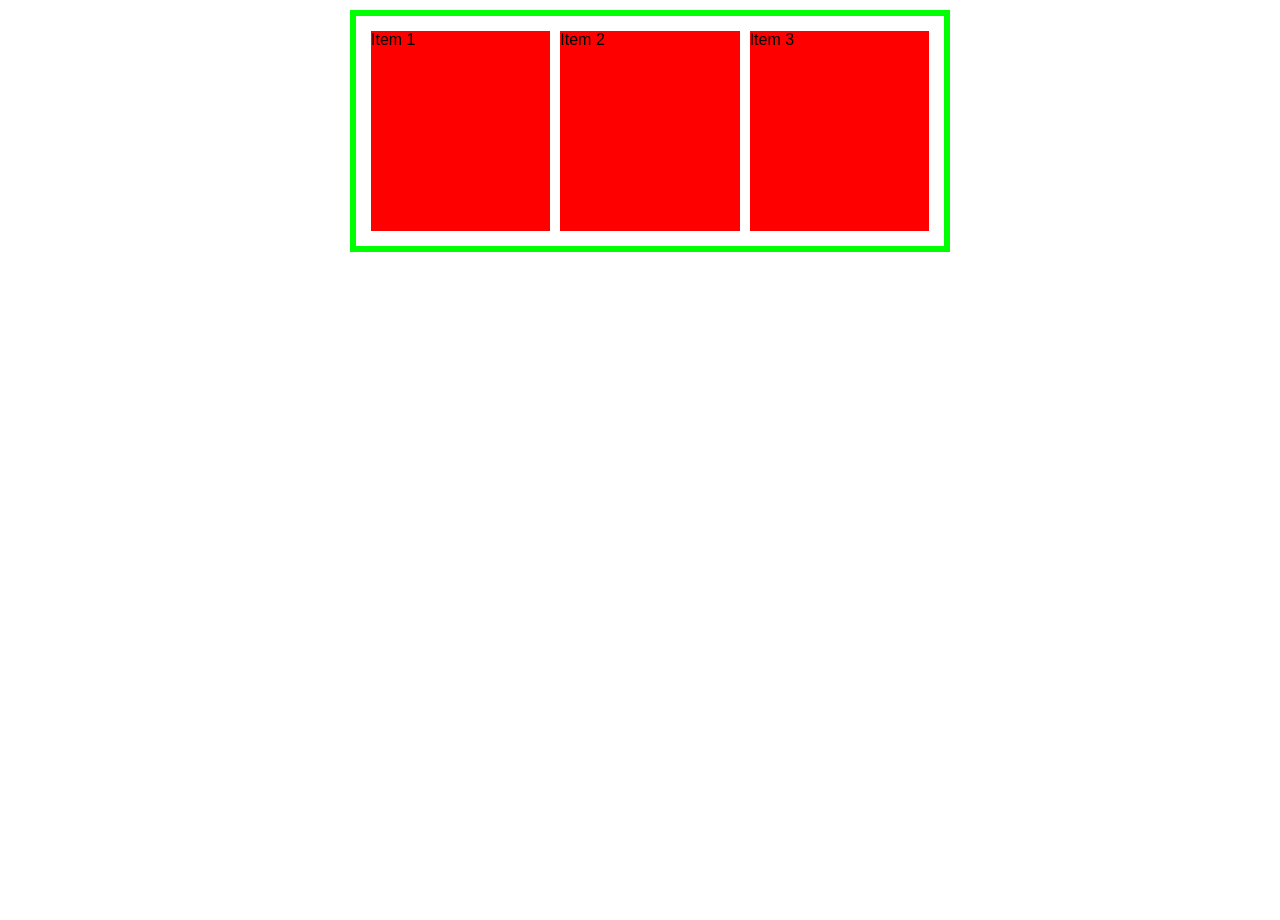
==== flexbox_layout/index.html @ ccd3394a "learning flexbox in css" ====
<!DOCTYPE html>
<html lang="en">
  <head>
    <meta charset="UTF-8" />
    <meta name="viewport" content="width=device-width, initial-scale=1.0" />
    <title>Flexbox Layout</title>
    <link rel="stylesheet" href="./css/style.css" />
  </head>
  <body>
    <div class="container">
      <div class="item">Item 1</div>
      <div class="item">Item 2</div>
      <div class="item">Item 3</div>
    </div>
    <script src="./js/script.js"></script>
  </body>
</html>
---- flexbox_layout/css/style.css ----
*,
*::before,
*::after {
  margin: 0;
  padding: 0;
  box-sizing: border-box;
}

body {
  font-family: Arial, Helvetica, sans-serif;
  max-width: 600px;
  height: 100vh;
  margin: 10px auto;
}
.container {
  width: 100%;
  border: 6px solid #00ff00;
  margin: 10px;
  padding: 10px;
  display: flex;
}
.item {
  width: 100%;
  height: 200px;
  margin: 5px;
  background-color: #ff0000;
}
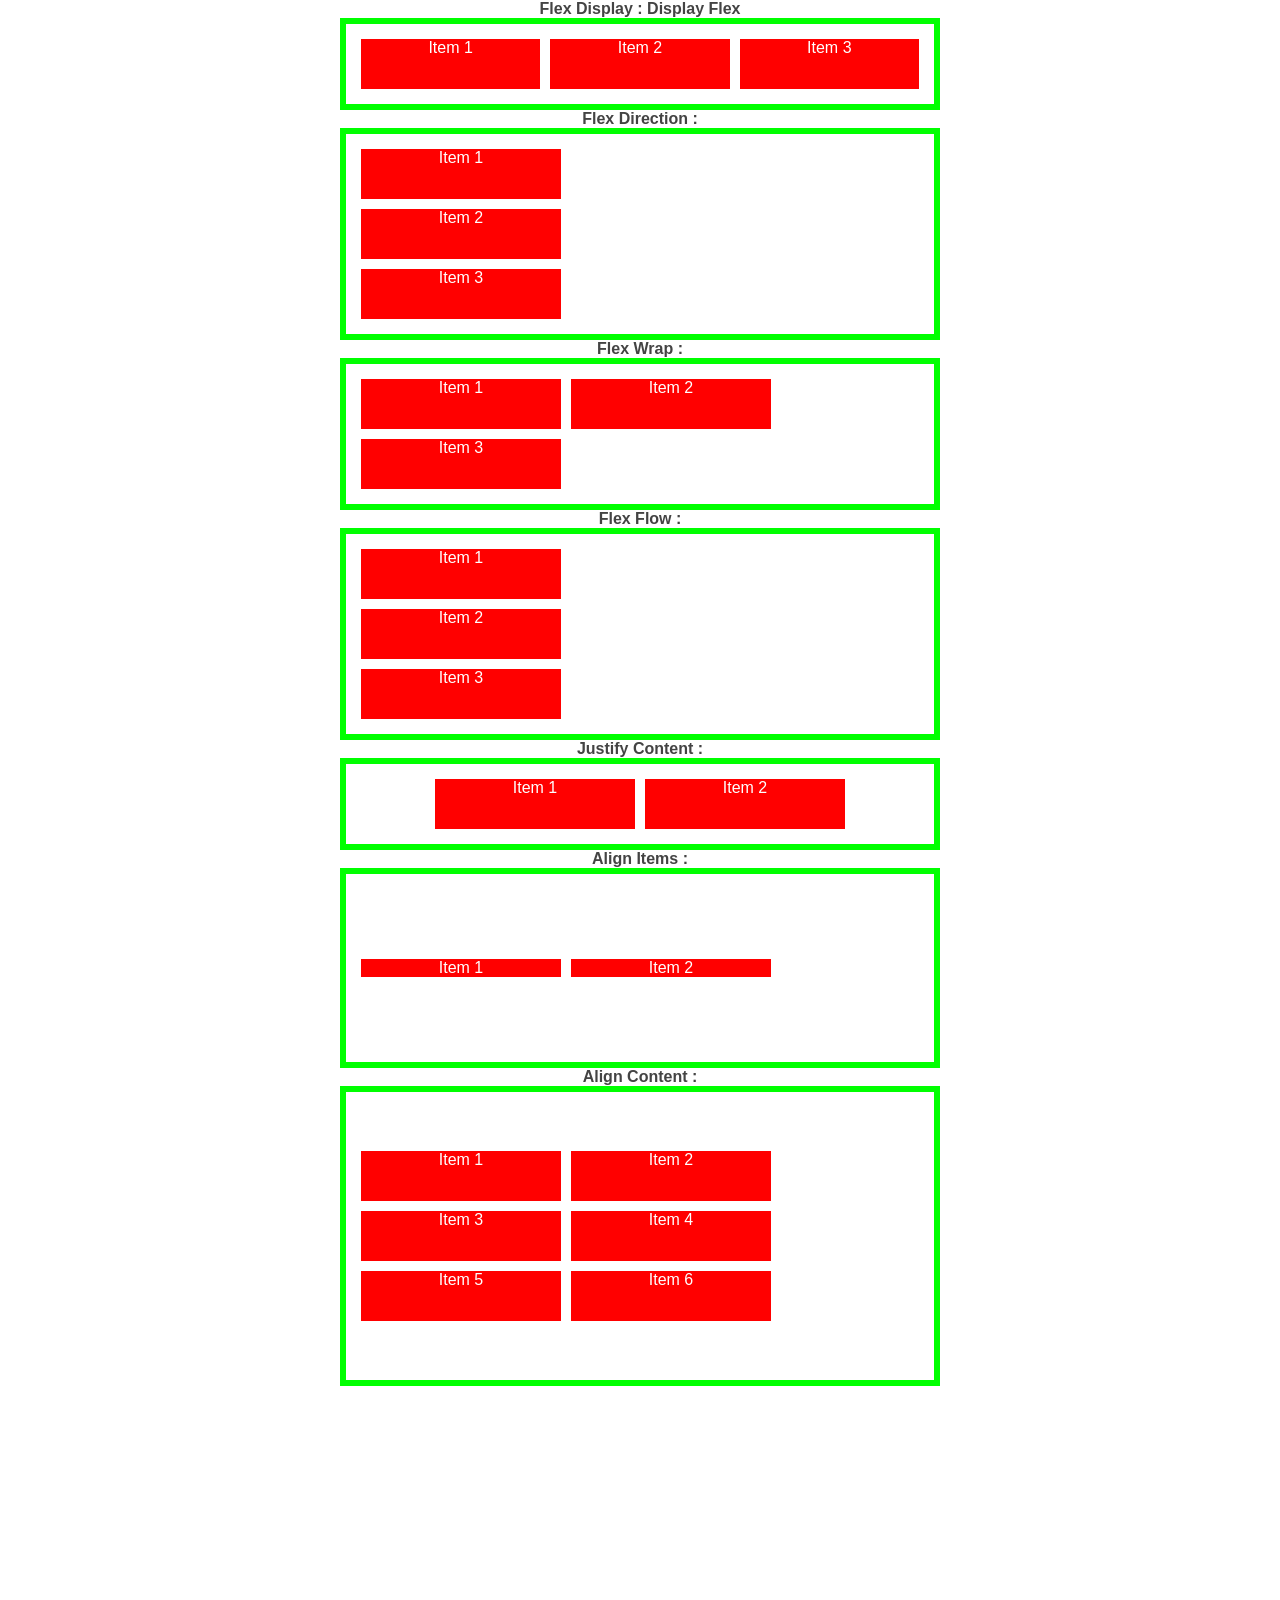
==== commit abc0fc1a: "learning flex container properties" ====
--- a/flexbox_layout/index.html
+++ b/flexbox_layout/index.html
@@ -7,11 +7,63 @@
     <link rel="stylesheet" href="./css/style.css" />
   </head>
   <body>
-    <div class="container">
-      <div class="item">Item 1</div>
-      <div class="item">Item 2</div>
-      <div class="item">Item 3</div>
-    </div>
+    <section>
+      <h1>Flex Display : Display Flex</h1>
+      <div class="container flex_display">
+        <div class="item">Item 1</div>
+        <div class="item">Item 2</div>
+        <div class="item">Item 3</div>
+      </div>
+    </section>
+    <section>
+      <h1>Flex Direction :</h1>
+      <div class="container flex_direction">
+        <div class="item">Item 1</div>
+        <div class="item">Item 2</div>
+        <div class="item">Item 3</div>
+      </div>
+    </section>
+    <section>
+      <h1>Flex Wrap :</h1>
+      <div class="container flex_wrap">
+        <div class="item">Item 1</div>
+        <div class="item">Item 2</div>
+        <div class="item">Item 3</div>
+      </div>
+    </section>
+    <section>
+      <h1>Flex Flow :</h1>
+      <div class="container flex_flow">
+        <div class="item">Item 1</div>
+        <div class="item">Item 2</div>
+        <div class="item">Item 3</div>
+      </div>
+    </section>
+    <section>
+      <h1>Justify Content :</h1>
+      <div class="container justify_content">
+        <div class="item">Item 1</div>
+        <div class="item">Item 2</div>
+      </div>
+    </section>
+    <section>
+      <h1>Align Items :</h1>
+      <div class="container align_item">
+        <div class="item">Item 1</div>
+        <div class="item">Item 2</div>
+      </div>
+    </section>
+    <section>
+      <h1>Align Content :</h1>
+      <div class="container align_content">
+        <div class="item">Item 1</div>
+        <div class="item">Item 2</div>
+        <div class="item">Item 3</div>
+        <div class="item">Item 4</div>
+        <div class="item">Item 5</div>
+        <div class="item">Item 6</div>
+      </div>
+    </section>
     <script src="./js/script.js"></script>
   </body>
 </html>
--- a/flexbox_layout/css/style.css
+++ b/flexbox_layout/css/style.css
@@ -9,19 +9,54 @@
 body {
   font-family: Arial, Helvetica, sans-serif;
   max-width: 600px;
-  height: 100vh;
-  margin: 10px auto;
+  height: 300vh;
+  margin: 0 auto;
 }
 .container {
   width: 100%;
   border: 6px solid #00ff00;
-  margin: 10px;
+  margin: 0px;
   padding: 10px;
   display: flex;
 }
+.flex_display {
+  display: flex;
+}
+.flex_direction {
+  flex-direction: column;
+}
+.flex_wrap {
+  flex-wrap: wrap;
+}
+.flex_flow {
+  flex-flow: column wrap;
+}
+.justify_content {
+  justify-content: center;
+}
+.align_item {
+  height: 200px;
+  align-items: center;
+}
+.align_item .item {
+  height: auto;
+}
+.align_content {
+  height: 300px;
+  flex-wrap: wrap;
+  align-content: center;
+}
 .item {
-  width: 100%;
-  height: 200px;
+  width: 200px;
+  height: 50px;
   margin: 5px;
+  color: white;
   background-color: #ff0000;
+  text-align: center;
+  align-items: center;
 }
+h1 {
+  font-size: 16px;
+  color: #444444;
+  text-align: center;
+}
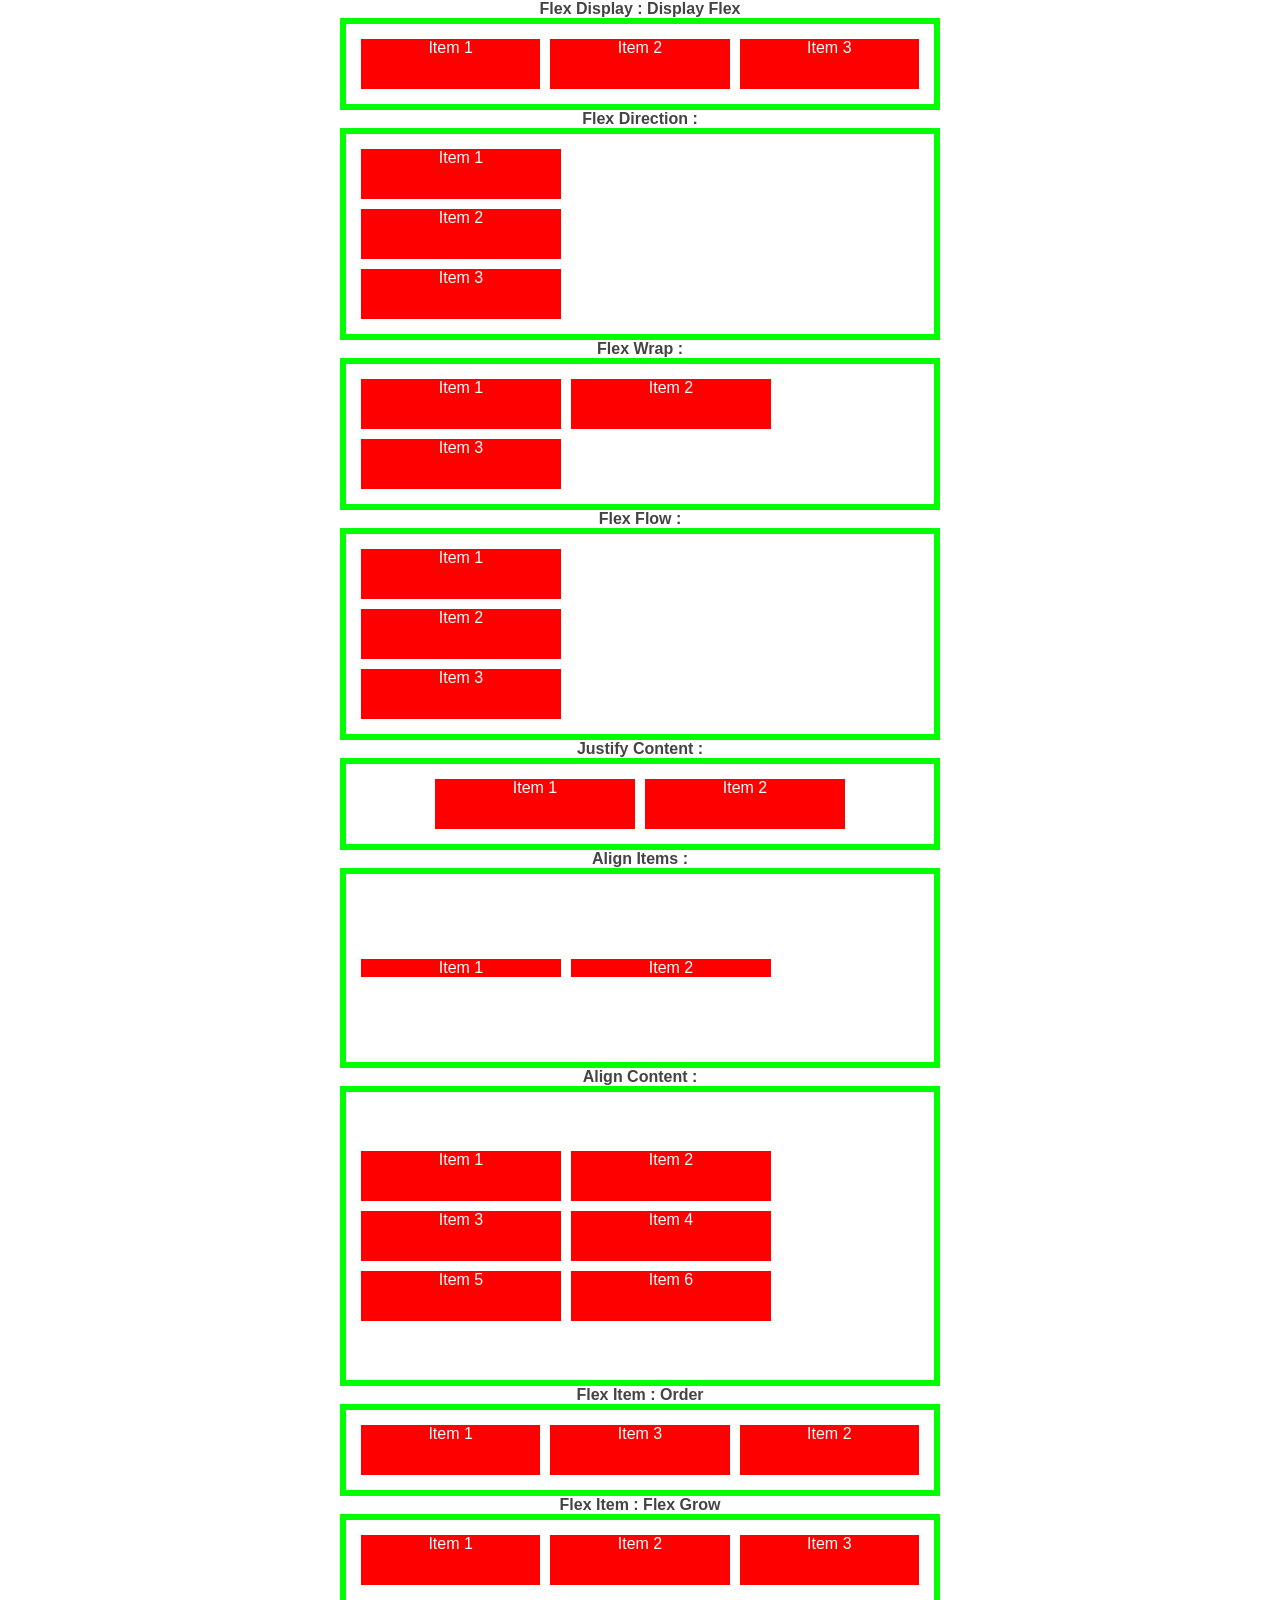
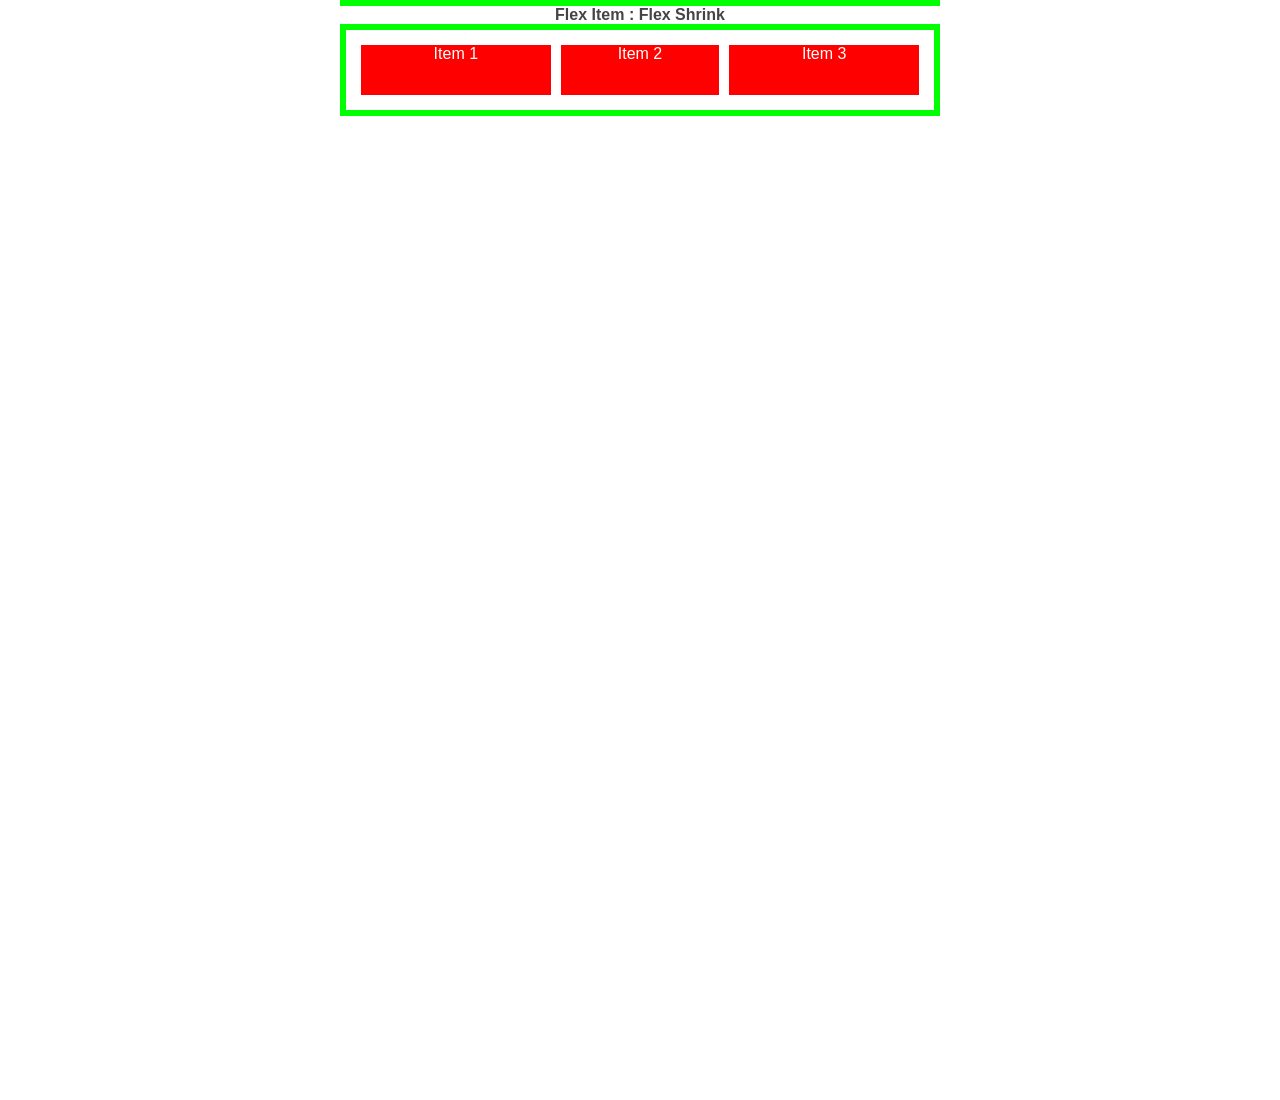
==== commit bd32b85e: "learning flex item" ====
--- a/flexbox_layout/index.html
+++ b/flexbox_layout/index.html
@@ -64,6 +64,30 @@
         <div class="item">Item 6</div>
       </div>
     </section>
+    <section>
+      <h1>Flex Item : Order</h1>
+      <div class="container flex_item_order">
+        <div class="item">Item 1</div>
+        <div class="item2">Item 2</div>
+        <div class="item">Item 3</div>
+      </div>
+    </section>
+    <section>
+      <h1>Flex Item : Flex Grow</h1>
+      <div class="container flex_grow">
+        <div class="item">Item 1</div>
+        <div class="item2">Item 2</div>
+        <div class="item">Item 3</div>
+      </div>
+    </section>
+    <section>
+      <h1>Flex Item : Flex Shrink</h1>
+      <div class="container flex_shrink">
+        <div class="item">Item 1</div>
+        <div class="item2">Item 2</div>
+        <div class="item">Item 3</div>
+      </div>
+    </section>
     <script src="./js/script.js"></script>
   </body>
 </html>
--- a/flexbox_layout/css/style.css
+++ b/flexbox_layout/css/style.css
@@ -46,7 +46,9 @@
   flex-wrap: wrap;
   align-content: center;
 }
-.item {
+
+.item,
+.item2 {
   width: 200px;
   height: 50px;
   margin: 5px;
@@ -60,3 +62,13 @@
   color: #444444;
   text-align: center;
 }
+.flex_item_order .item2 {
+  order: 1;
+}
+
+.flex_grow .item2 {
+  flex-grow: 1;
+}
+.flex_shrink .item2 {
+  flex-shrink: 4;
+}
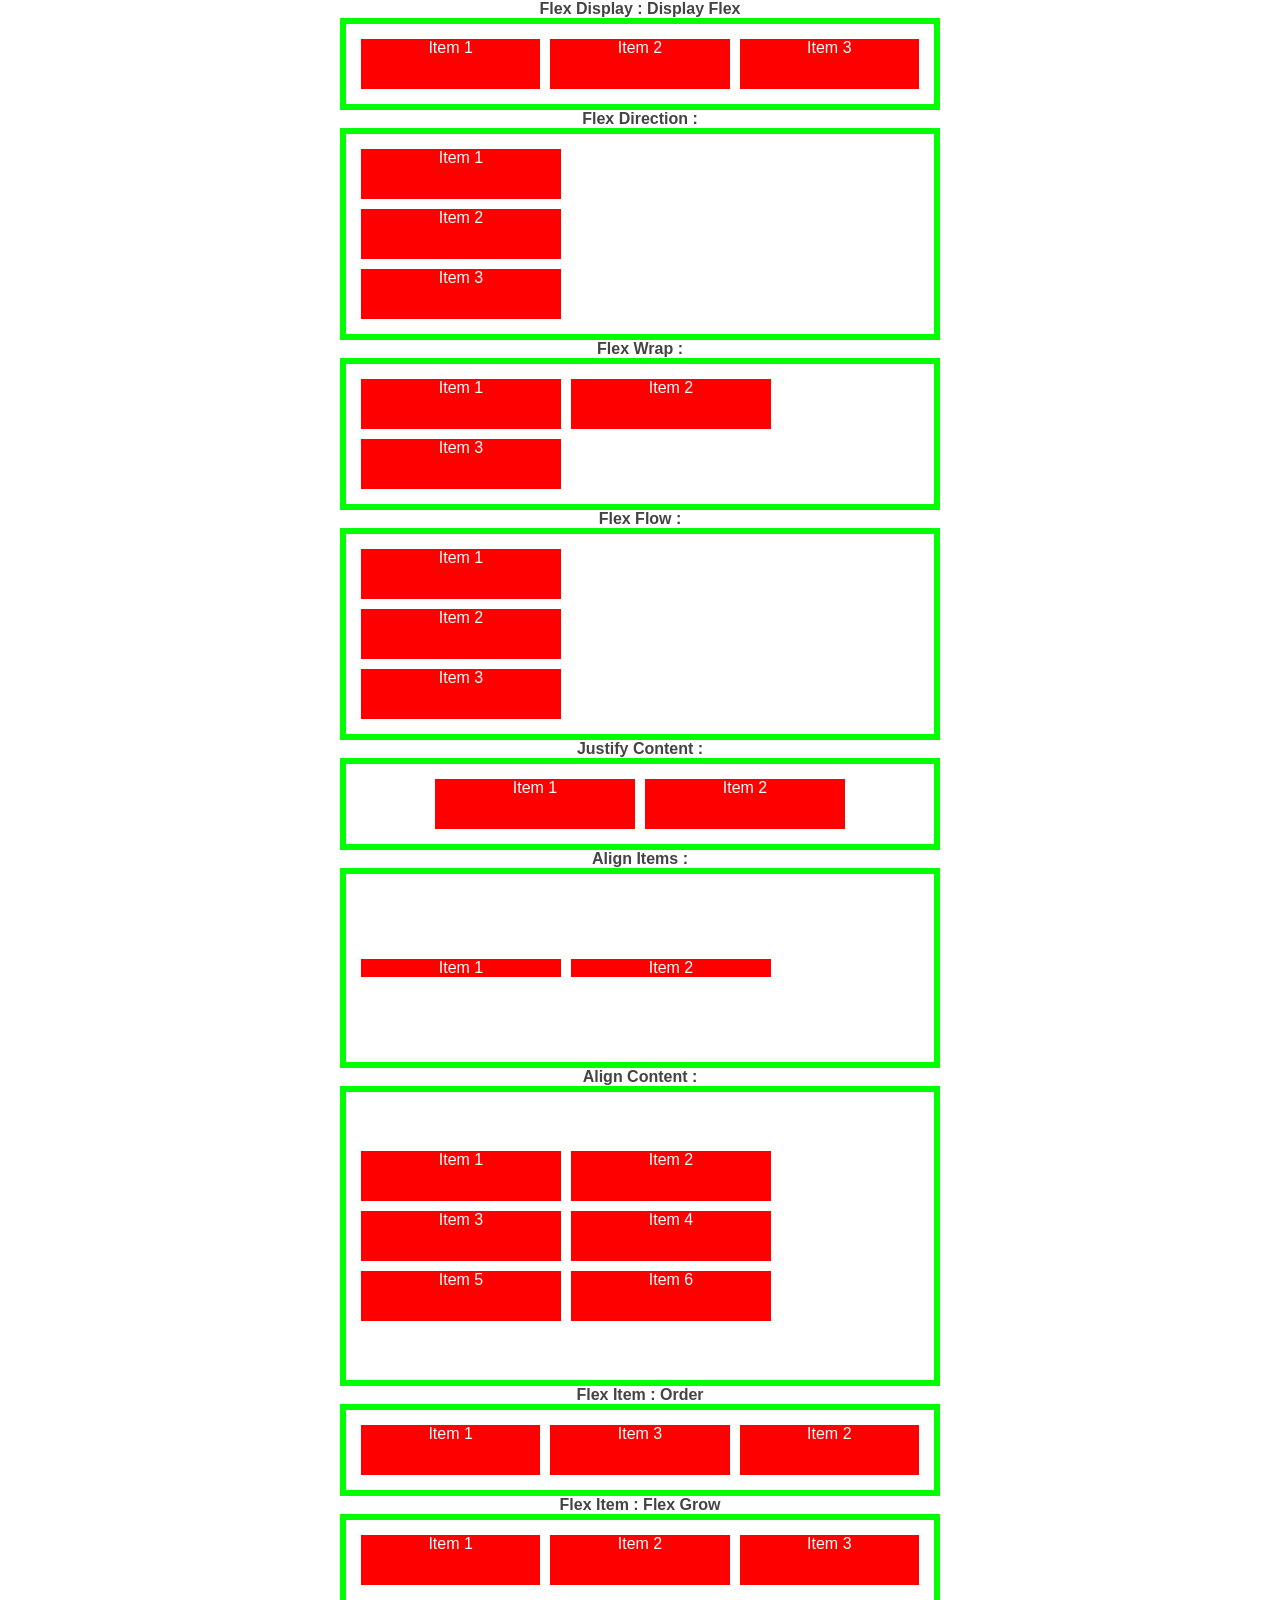
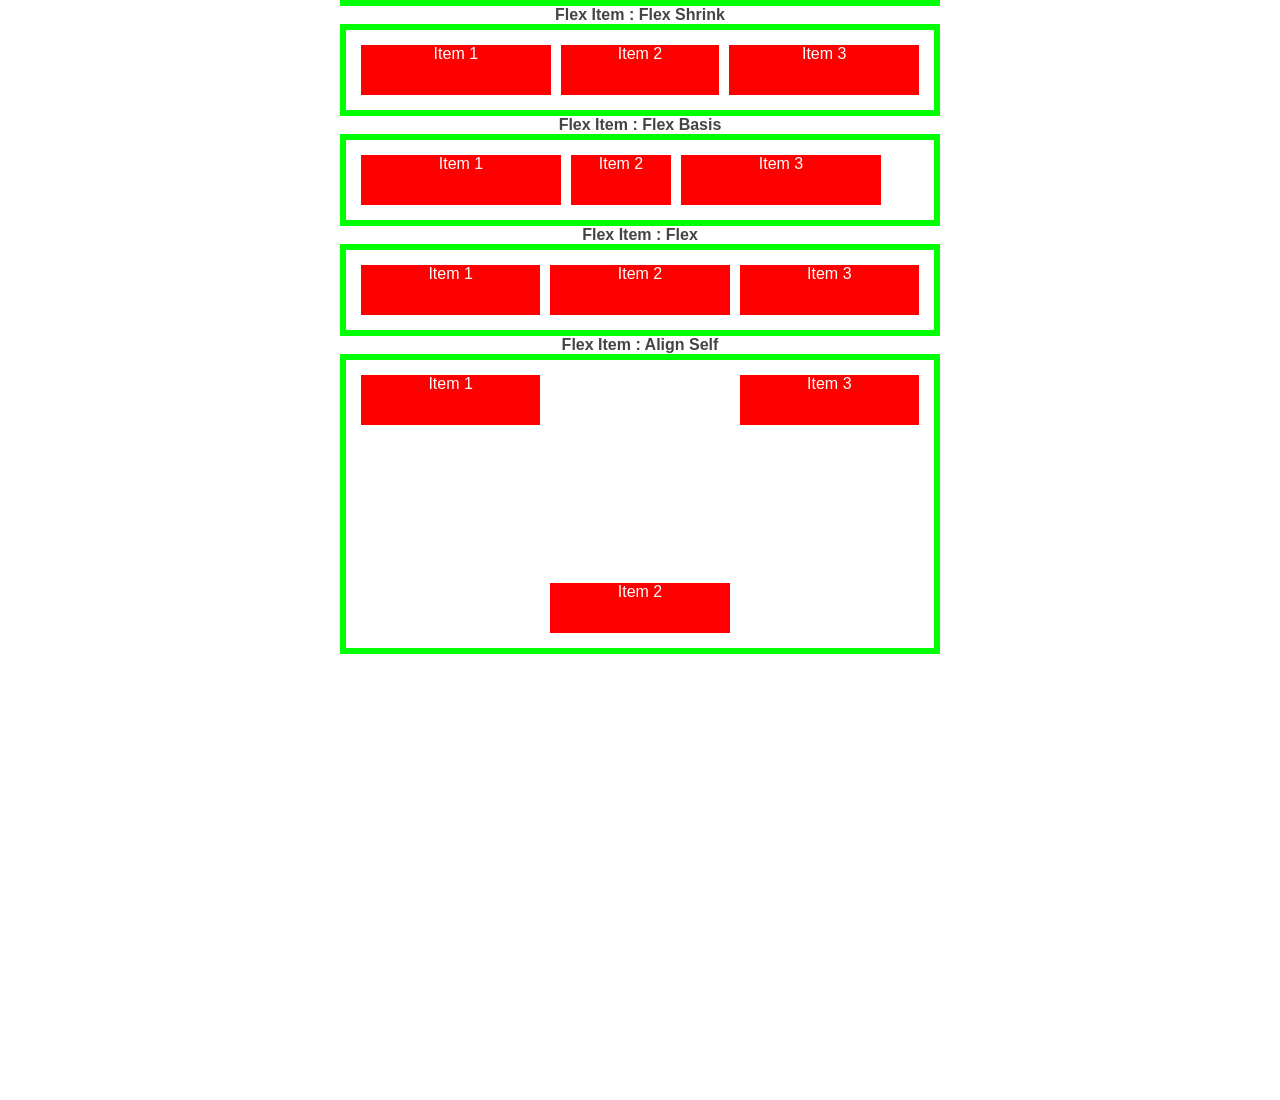
==== commit 44df5ac6: "learning flexbox in css" ====
--- a/flexbox_layout/index.html
+++ b/flexbox_layout/index.html
@@ -88,6 +88,30 @@
         <div class="item">Item 3</div>
       </div>
     </section>
+    <section>
+      <h1>Flex Item : Flex Basis</h1>
+      <div class="container flex_basis">
+        <div class="item">Item 1</div>
+        <div class="item2">Item 2</div>
+        <div class="item">Item 3</div>
+      </div>
+    </section>
+    <section>
+      <h1>Flex Item : Flex</h1>
+      <div class="container flex">
+        <div class="item">Item 1</div>
+        <div class="item">Item 2</div>
+        <div class="item">Item 3</div>
+      </div>
+    </section>
+    <section>
+      <h1>Flex Item : Align Self</h1>
+      <div class="container align_self">
+        <div class="item">Item 1</div>
+        <div class="item2">Item 2</div>
+        <div class="item">Item 3</div>
+      </div>
+    </section>
     <script src="./js/script.js"></script>
   </body>
 </html>
--- a/flexbox_layout/css/style.css
+++ b/flexbox_layout/css/style.css
@@ -72,3 +72,19 @@
 .flex_shrink .item2 {
   flex-shrink: 4;
 }
+.flex_basis .item2 {
+  flex-basis: 100px;
+}
+.flex .item {
+  flex: 0 1 auto;
+}
+.align_self {
+  height: 300px;
+}
+.align_self .item2 {
+  align-self: flex-end;
+}
+
+.align_self .item {
+  align-self: flex-start;
+}
